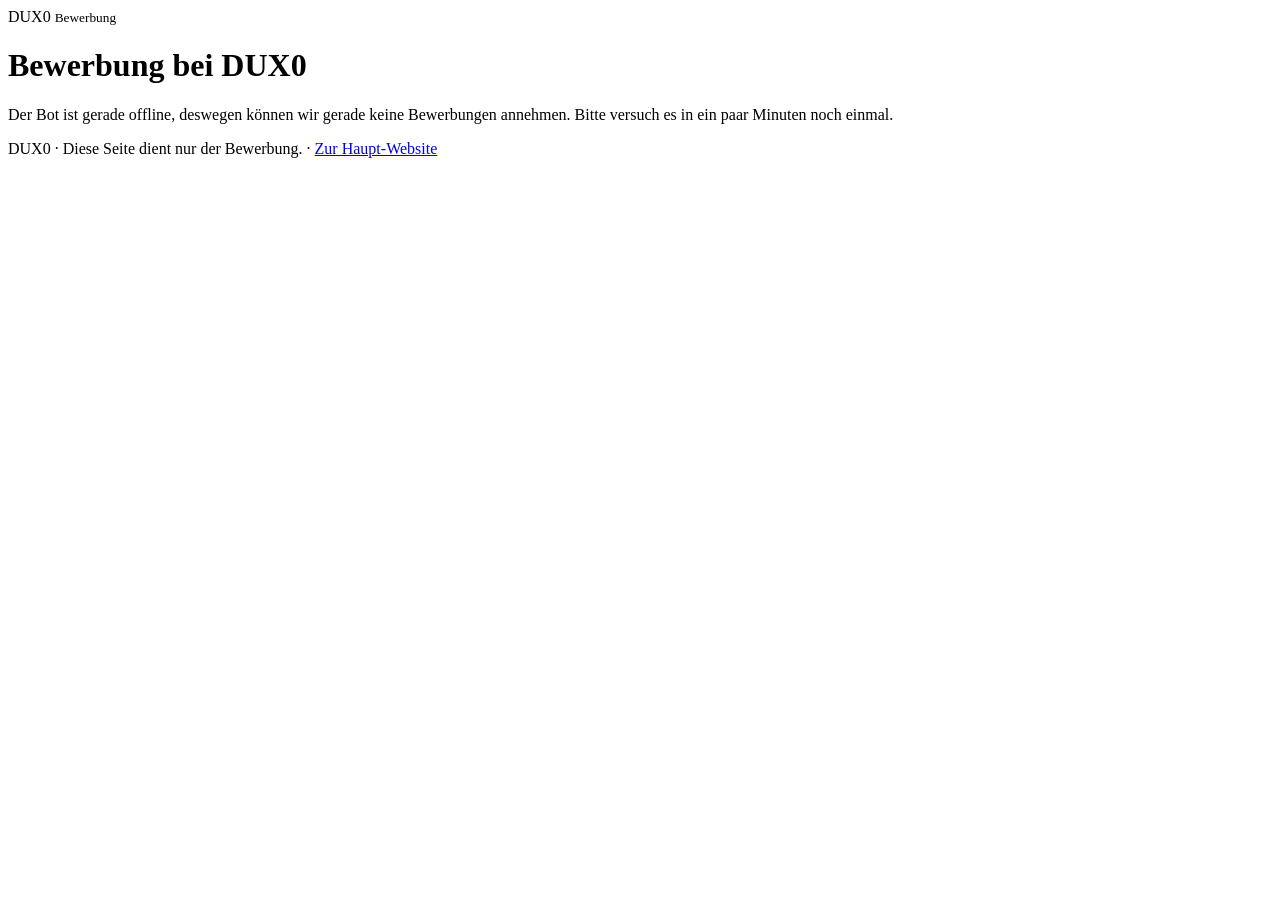
==== apply2/index.html @ a0e45e5b "apply2: Veroeffentliche index.html" ====
<!doctype html>
<html lang="de">
<head>
  <meta charset="utf-8">
  <meta name="viewport" content="width=device-width, initial-scale=1">
  <title>Bewerbung – DUX0</title>
  <meta name="description" content="Bewirb dich bei DUX0 (Pet Simulator 99 Clan) – komplett über diese Seite, Entscheidung läuft über unseren Discord.">
  <meta name="theme-color" content="#06030d">
  <link rel="icon" href="assets/favicon.png">
  <link rel="preconnect" href="https://fonts.googleapis.com">
  <link rel="preconnect" href="https://fonts.gstatic.com" crossorigin>
  <link href="https://fonts.googleapis.com/css2?family=Figtree:wght@400;500;600;700&family=Teko:wght@400;500;600;700&display=swap" rel="stylesheet">
  <link rel="stylesheet" href="style.css">
</head>
<body>
  <header class="top">
    <img src="assets/logo.png" alt="" onerror="this.remove()">
    <div>
      <span>DUX0</span>
      <small>Bewerbung</small>
    </div>
  </header>
  <main id="app"></main>
  <footer>
    DUX0 · Diese Seite dient nur der Bewerbung. ·
    <a href="https://9nexus7.github.io/Dux0Apply/">Zur Haupt-Website</a>
  </footer>
  <div id="toast" class="toast" role="status" aria-live="polite"></div>
  <script src="app.js"></script>
</body>
</html>
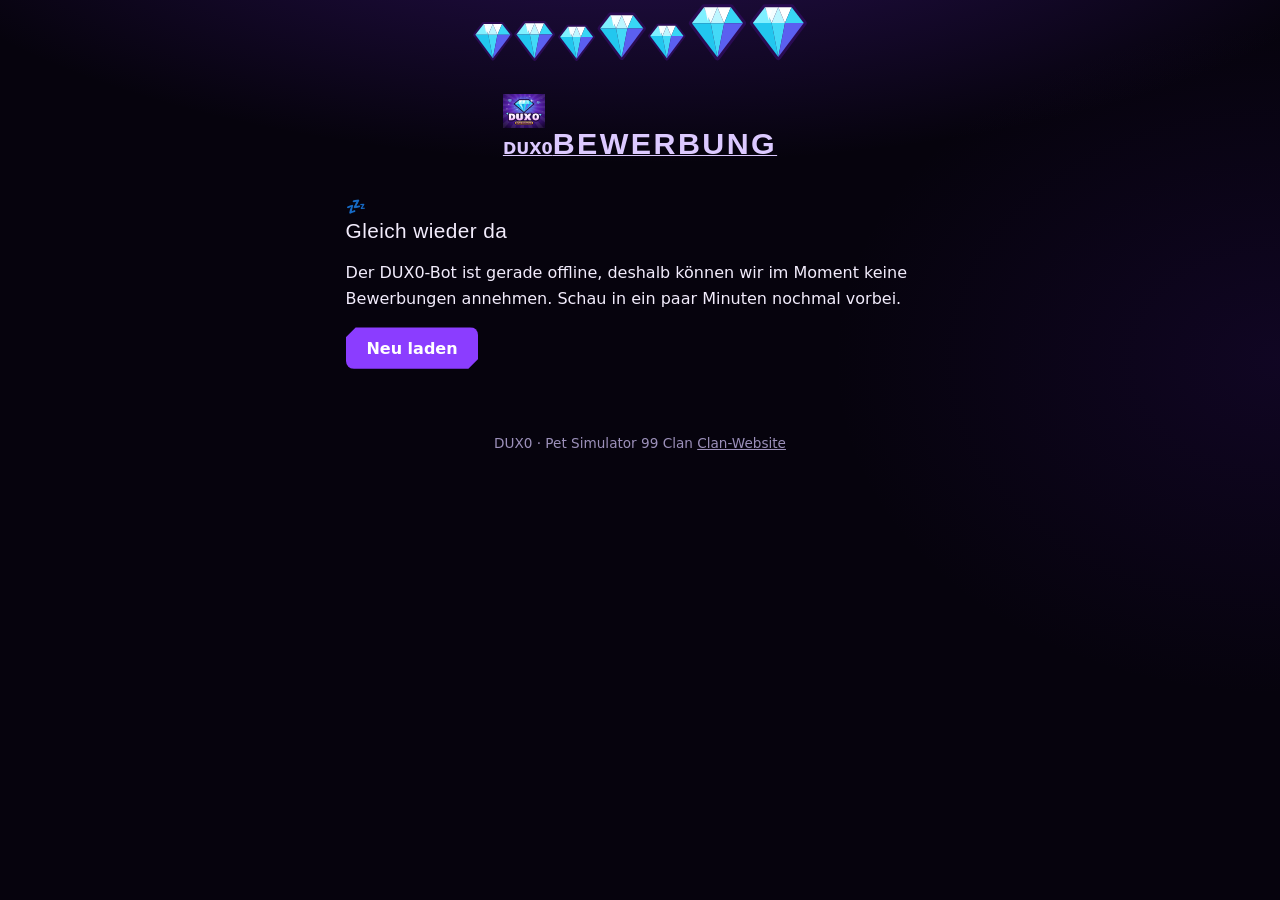
==== commit 1aea35f6: "apply2: Veroeffentliche apply2/index.html" ====
--- a/apply2/index.html
+++ b/apply2/index.html
@@ -2,30 +2,27 @@
 <html lang="de">
 <head>
   <meta charset="utf-8">
-  <meta name="viewport" content="width=device-width, initial-scale=1">
+  <meta name="viewport" content="width=device-width, initial-scale=1, viewport-fit=cover">
   <title>Bewerbung – DUX0</title>
-  <meta name="description" content="Bewirb dich bei DUX0 (Pet Simulator 99 Clan) – komplett über diese Seite, Entscheidung läuft über unseren Discord.">
-  <meta name="theme-color" content="#06030d">
+  <meta name="description" content="Bewirb dich beim Pet Simulator 99 Clan DUX0 – in wenigen Minuten, ohne Bio-Code.">
+  <meta name="theme-color" content="#2b0a6b">
+  <meta property="og:title" content="DUX0 – Jetzt bewerben">
+  <meta property="og:description" content="Bewirb dich beim Pet Simulator 99 Clan DUX0.">
+  <meta property="og:image" content="assets/banner.webp">
   <link rel="icon" href="assets/favicon.png">
-  <link rel="preconnect" href="https://fonts.googleapis.com">
-  <link rel="preconnect" href="https://fonts.gstatic.com" crossorigin>
-  <link href="https://fonts.googleapis.com/css2?family=Figtree:wght@400;500;600;700&family=Teko:wght@400;500;600;700&display=swap" rel="stylesheet">
+  <link rel="preload" href="assets/lilita.woff2" as="font" type="font/woff2" crossorigin>
+  <link rel="preload" href="assets/fredoka-500.woff2" as="font" type="font/woff2" crossorigin>
   <link rel="stylesheet" href="style.css">
 </head>
 <body>
-  <header class="top">
-    <img src="assets/logo.png" alt="" onerror="this.remove()">
-    <div>
-      <span>DUX0</span>
-      <small>Bewerbung</small>
-    </div>
-  </header>
-  <main id="app"></main>
-  <footer>
-    DUX0 · Diese Seite dient nur der Bewerbung. ·
-    <a href="https://9nexus7.github.io/Dux0Apply/">Zur Haupt-Website</a>
+  <div class="bg" aria-hidden="true"><div class="rays"></div><div class="glow"></div><div id="sparkles"></div></div>
+  <header class="top" id="top"></header>
+  <main id="app" class="wrap"><div class="boot"><div class="boot-mascot"></div><p>Lädt…</p></div></main>
+  <footer class="foot wrap">
+    <span>DUX0 · Pet Simulator 99 Clan</span>
+    <a href="../" target="_blank" rel="noopener">Clan-Website</a>
   </footer>
-  <div id="toast" class="toast" role="status" aria-live="polite"></div>
+  <div id="toast" role="status" aria-live="polite"></div>
   <script src="app.js"></script>
 </body>
 </html>
--- a/apply2/style.css
+++ b/apply2/style.css
@@ -0,0 +1,104 @@
+/* DUX0 Bewerbung – eigenständige Mini-Seite, gleiche "Shard"-Optik wie die Hauptseite */
+:root {
+  --void: #06030d;
+  --panel: #120b22;
+  --panel-hi: #1a1032;
+  --edge: #31205a;
+  --edge-hi: #5a34a8;
+  --violet: #8b3dff;
+  --violet-hi: #b47bff;
+  --lilac: #dcc9ff;
+  --ink: #f2ecfc;
+  --mute: #9c90ba;
+  --ok: #4ade80;
+  --bad: #ff7a8a;
+  --warn: #f2c14e;
+  --cut: 14px;
+  --display: "Teko", "Arial Narrow", Impact, sans-serif;
+  --body: "Figtree", system-ui, -apple-system, "Segoe UI", sans-serif;
+}
+* { box-sizing: border-box; }
+html { scroll-behavior: smooth; }
+body {
+  margin: 0; min-height: 100vh; display: flex; flex-direction: column; align-items: center;
+  background: var(--void); color: var(--ink); font: 400 1rem/1.6 var(--body);
+  background-image:
+    radial-gradient(70rem 26rem at 50% -8rem, rgba(93, 36, 190, .42), transparent 70%),
+    radial-gradient(40rem 30rem at 100% 40%, rgba(70, 20, 150, .16), transparent 70%);
+  background-repeat: no-repeat; background-attachment: fixed;
+  padding: 0 1rem 3rem;
+}
+img { max-width: 100%; display: block; }
+a { color: var(--lilac); }
+[hidden] { display: none !important; }
+:focus-visible { outline: 2px solid var(--violet-hi); outline-offset: 3px; }
+
+.shard { clip-path: polygon(var(--cut) 0, 100% 0, 100% calc(100% - var(--cut)), calc(100% - var(--cut)) 100%, 0 100%, 0 var(--cut)); }
+.panel { position: relative; background: linear-gradient(180deg, var(--panel-hi), var(--panel) 60%); box-shadow: inset 0 0 0 1px var(--edge); }
+.panel::before { content: ""; position: absolute; left: var(--cut); right: 0; top: 0; height: 2px; background: linear-gradient(90deg, var(--violet), transparent 70%); }
+
+header.top { display: flex; align-items: center; gap: .7rem; padding: 1.6rem 0 .6rem; }
+header.top img { width: 42px; height: 34px; }
+header.top span { font: 600 1.9rem/1 var(--display); letter-spacing: .08em; }
+header.top small { color: var(--mute); display: block; margin-top: -.2rem; }
+
+main { width: 100%; max-width: 40rem; }
+
+h1 { font: 500 2.1rem/1.1 var(--display); letter-spacing: .03em; margin: .4rem 0 .3rem; }
+h2 { font: 500 1.3rem/1.2 var(--display); letter-spacing: .02em; margin: 0 0 .6rem; }
+.sub { color: var(--mute); margin: 0 0 1.4rem; }
+
+.card { padding: 1.4rem 1.6rem; margin-bottom: 1.2rem; }
+
+.steps { display: flex; gap: .4rem; margin-bottom: 1.2rem; }
+.steps span { flex: 1; height: 4px; background: var(--edge); border-radius: 2px; }
+.steps span.on { background: var(--violet); box-shadow: 0 0 8px var(--violet); }
+
+.field { margin-bottom: 1rem; }
+.field label { display: block; font-weight: 600; margin-bottom: .35rem; color: var(--lilac); }
+.field .hint { color: var(--mute); font-size: .85rem; margin-top: .3rem; }
+input[type=text], input[type=file], textarea, select {
+  width: 100%; background: var(--void); border: 1px solid var(--edge); color: var(--ink);
+  padding: .6rem .7rem; border-radius: 6px; font: inherit;
+}
+textarea { min-height: 5.5rem; resize: vertical; }
+input:focus, textarea:focus, select:focus { border-color: var(--violet-hi); }
+.radio-row { display: flex; gap: 1.2rem; align-items: center; }
+.radio-row label { font-weight: 500; color: var(--ink); display: flex; align-items: center; gap: .4rem; }
+
+.btn {
+  display: inline-flex; align-items: center; justify-content: center; gap: .5rem;
+  background: var(--violet); color: #fff; border: none; padding: .7rem 1.3rem;
+  font: 600 1rem var(--body); border-radius: 8px; cursor: pointer; text-decoration: none;
+  clip-path: polygon(10px 0, 100% 0, 100% calc(100% - 10px), calc(100% - 10px) 100%, 0 100%, 0 10px);
+}
+.btn:hover { background: var(--violet-hi); }
+.btn:disabled { opacity: .5; cursor: not-allowed; }
+.btn.ghost { background: transparent; border: 1px solid var(--edge-hi); color: var(--lilac); }
+.btn.ghost:hover { background: var(--panel-hi); }
+.btn.wide { width: 100%; }
+
+.who { display: flex; align-items: center; gap: .6rem; margin-bottom: 1rem; color: var(--mute); }
+.who img { width: 32px; height: 32px; border-radius: 50%; }
+.who b { color: var(--ink); }
+
+.status-card { text-align: center; }
+.status-card .icon { width: 3rem; height: 3rem; border-radius: 50%; display: grid; place-items: center; margin: 0 auto .8rem; font-size: 1.4rem; font-weight: 700; }
+.status-card.ok .icon { background: rgba(74, 222, 128, .15); color: var(--ok); }
+.status-card.wait .icon { background: rgba(242, 193, 78, .15); color: var(--warn); }
+.status-card.bad .icon { background: rgba(255, 122, 138, .15); color: var(--bad); }
+.status-card p { color: var(--mute); margin: .3rem 0; }
+
+.err { color: var(--bad); margin: .5rem 0 0; font-size: .9rem; }
+.toast {
+  position: fixed; left: 50%; bottom: 1.2rem; transform: translateX(-50%) translateY(10px);
+  background: var(--panel-hi); border: 1px solid var(--edge-hi); padding: .7rem 1.1rem; border-radius: 8px;
+  opacity: 0; pointer-events: none; transition: opacity .25s, transform .25s; z-index: 50; max-width: 90vw;
+}
+.toast.show { opacity: 1; transform: translateX(-50%) translateY(0); }
+
+.spin { width: 30px; height: 30px; margin: 0 auto .8rem; border: 3px solid var(--edge); border-top-color: var(--violet); border-radius: 50%; animation: s 1s linear infinite; }
+@keyframes s { to { transform: rotate(360deg); } }
+
+footer { color: var(--mute); font-size: .85rem; margin-top: 1.4rem; text-align: center; }
+footer a { color: var(--mute); }
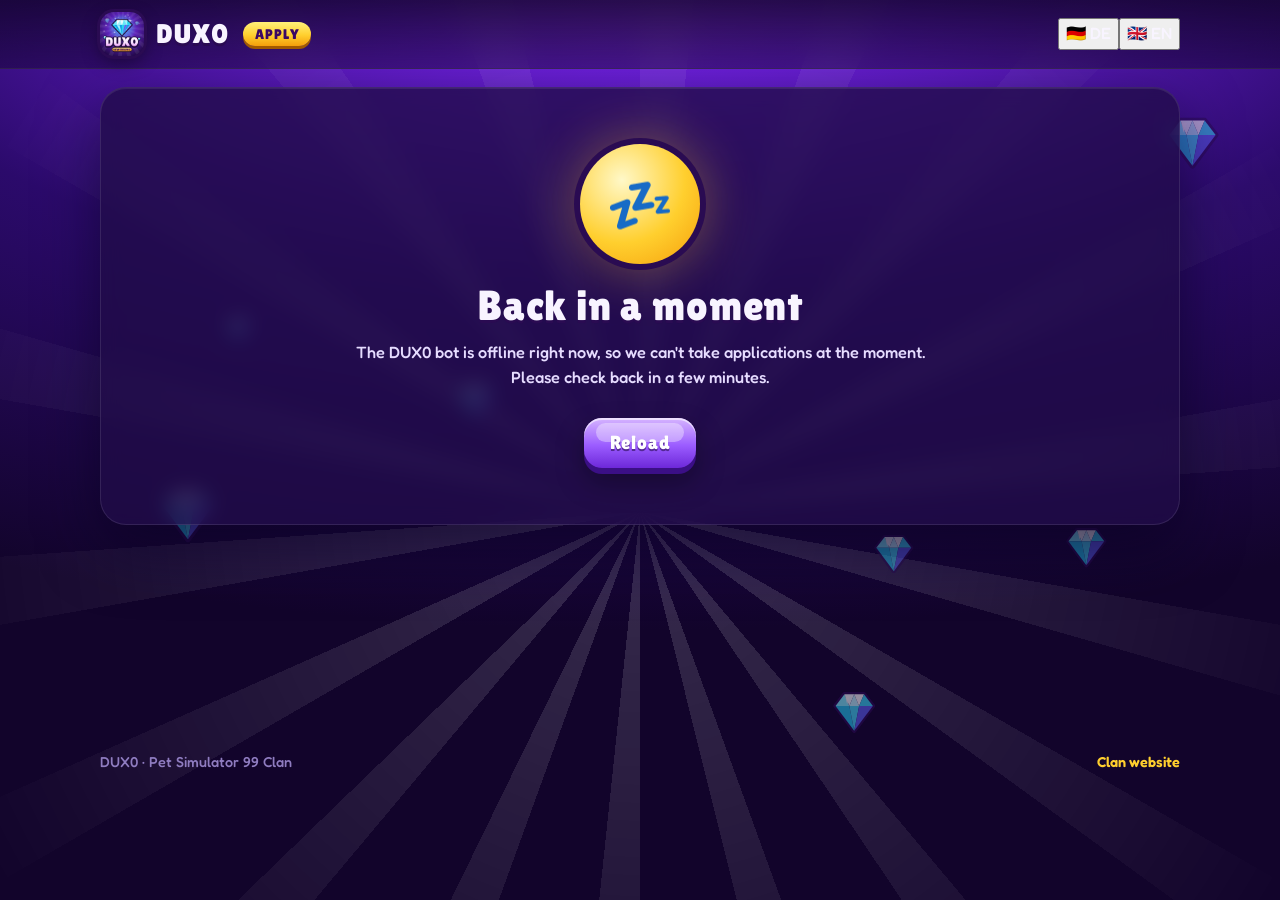
==== commit 1fc4b85e: "apply2: Veroeffentliche apply2/index.html" ====
--- a/apply2/index.html
+++ b/apply2/index.html
@@ -3,7 +3,7 @@
 <head>
   <meta charset="utf-8">
   <meta name="viewport" content="width=device-width, initial-scale=1, viewport-fit=cover">
-  <title>Bewerbung – DUX0</title>
+  <title>Bewerbung / Apply – DUX0</title>
   <meta name="description" content="Bewirb dich beim Pet Simulator 99 Clan DUX0 – in wenigen Minuten, ohne Bio-Code.">
   <meta name="theme-color" content="#2b0a6b">
   <meta property="og:title" content="DUX0 – Jetzt bewerben">
@@ -17,12 +17,13 @@
 <body>
   <div class="bg" aria-hidden="true"><div class="rays"></div><div class="glow"></div><div id="sparkles"></div></div>
   <header class="top" id="top"></header>
-  <main id="app" class="wrap"><div class="boot"><div class="boot-mascot"></div><p>Lädt…</p></div></main>
+  <main id="app" class="wrap"><div class="boot"><div class="boot-mascot"></div><p data-de="Lädt…" data-en="Loading…">Lädt…</p></div></main>
   <footer class="foot wrap">
     <span>DUX0 · Pet Simulator 99 Clan</span>
-    <a href="../" target="_blank" rel="noopener">Clan-Website</a>
+    <a href="../" target="_blank" rel="noopener" data-de="Clan-Website" data-en="Clan website">Clan-Website</a>
   </footer>
   <div id="toast" role="status" aria-live="polite"></div>
+  <script src="i18n.js"></script>
   <script src="app.js"></script>
 </body>
 </html>
--- a/apply2/style.css
+++ b/apply2/style.css
@@ -1,104 +1,287 @@
-/* DUX0 Bewerbung – eigenständige Mini-Seite, gleiche "Shard"-Optik wie die Hauptseite */
+/* DUX0 Bewerbung – Spiel-Look (Pet Simulator 99 Vibe): dicke Schrift, glaenzende Buttons, Diamanten */
+@font-face { font-family: "Lilita"; src: url("assets/lilita.woff2") format("woff2"); font-display: swap; }
+@font-face { font-family: "Fredoka"; font-weight: 400; src: url("assets/fredoka-400.woff2") format("woff2"); font-display: swap; }
+@font-face { font-family: "Fredoka"; font-weight: 500; src: url("assets/fredoka-500.woff2") format("woff2"); font-display: swap; }
+@font-face { font-family: "Fredoka"; font-weight: 600; src: url("assets/fredoka-600.woff2") format("woff2"); font-display: swap; }
+@font-face { font-family: "Fredoka"; font-weight: 700; src: url("assets/fredoka-700.woff2") format("woff2"); font-display: swap; }
+
 :root {
-  --void: #06030d;
-  --panel: #120b22;
-  --panel-hi: #1a1032;
-  --edge: #31205a;
-  --edge-hi: #5a34a8;
-  --violet: #8b3dff;
-  --violet-hi: #b47bff;
-  --lilac: #dcc9ff;
-  --ink: #f2ecfc;
-  --mute: #9c90ba;
-  --ok: #4ade80;
-  --bad: #ff7a8a;
-  --warn: #f2c14e;
-  --cut: 14px;
-  --display: "Teko", "Arial Narrow", Impact, sans-serif;
-  --body: "Figtree", system-ui, -apple-system, "Segoe UI", sans-serif;
+  --bg0: #12042b; --bg1: #2b0a6b; --bg2: #6a1fd6;
+  --panel: rgba(32, 12, 72, .78); --panel-2: rgba(48, 18, 104, .7); --panel-hi: rgba(255, 255, 255, .06);
+  --line: rgba(255, 255, 255, .10); --line-hi: rgba(255, 255, 255, .22);
+  --ink: #f8f4ff; --muted: #bfaee6; --faint: #8f7cc0;
+  --violet: #8b3dff; --violet-hi: #b47bff; --pink: #ff7ae6; --cyan: #4fe6ff; --outline: #2a0b52;
+  --gold-1: #fff07a; --gold-2: #ffcf2e; --gold-3: #f59e0b; --gold-sh: #a35a00;
+  --ok: #3ddc84; --ok-sh: #12804a; --bad: #ff5c7a; --warn: #ffb547;
+  --r: 26px; --r-s: 16px;
+  --shadow: 0 24px 60px rgba(8, 0, 30, .55);
 }
 * { box-sizing: border-box; }
-html { scroll-behavior: smooth; }
+html { -webkit-text-size-adjust: 100%; }
 body {
-  margin: 0; min-height: 100vh; display: flex; flex-direction: column; align-items: center;
-  background: var(--void); color: var(--ink); font: 400 1rem/1.6 var(--body);
-  background-image:
-    radial-gradient(70rem 26rem at 50% -8rem, rgba(93, 36, 190, .42), transparent 70%),
-    radial-gradient(40rem 30rem at 100% 40%, rgba(70, 20, 150, .16), transparent 70%);
-  background-repeat: no-repeat; background-attachment: fixed;
-  padding: 0 1rem 3rem;
+  margin: 0; min-height: 100vh; color: var(--ink); background: var(--bg0);
+  font: 500 1.02rem/1.55 "Fredoka", system-ui, -apple-system, "Segoe UI", sans-serif;
+  overflow-x: hidden;
 }
 img { max-width: 100%; display: block; }
-a { color: var(--lilac); }
-[hidden] { display: none !important; }
-:focus-visible { outline: 2px solid var(--violet-hi); outline-offset: 3px; }
-
-.shard { clip-path: polygon(var(--cut) 0, 100% 0, 100% calc(100% - var(--cut)), calc(100% - var(--cut)) 100%, 0 100%, 0 var(--cut)); }
-.panel { position: relative; background: linear-gradient(180deg, var(--panel-hi), var(--panel) 60%); box-shadow: inset 0 0 0 1px var(--edge); }
-.panel::before { content: ""; position: absolute; left: var(--cut); right: 0; top: 0; height: 2px; background: linear-gradient(90deg, var(--violet), transparent 70%); }
-
-header.top { display: flex; align-items: center; gap: .7rem; padding: 1.6rem 0 .6rem; }
-header.top img { width: 42px; height: 34px; }
-header.top span { font: 600 1.9rem/1 var(--display); letter-spacing: .08em; }
-header.top small { color: var(--mute); display: block; margin-top: -.2rem; }
-
-main { width: 100%; max-width: 40rem; }
-
-h1 { font: 500 2.1rem/1.1 var(--display); letter-spacing: .03em; margin: .4rem 0 .3rem; }
-h2 { font: 500 1.3rem/1.2 var(--display); letter-spacing: .02em; margin: 0 0 .6rem; }
-.sub { color: var(--mute); margin: 0 0 1.4rem; }
-
-.card { padding: 1.4rem 1.6rem; margin-bottom: 1.2rem; }
-
-.steps { display: flex; gap: .4rem; margin-bottom: 1.2rem; }
-.steps span { flex: 1; height: 4px; background: var(--edge); border-radius: 2px; }
-.steps span.on { background: var(--violet); box-shadow: 0 0 8px var(--violet); }
-
-.field { margin-bottom: 1rem; }
-.field label { display: block; font-weight: 600; margin-bottom: .35rem; color: var(--lilac); }
-.field .hint { color: var(--mute); font-size: .85rem; margin-top: .3rem; }
-input[type=text], input[type=file], textarea, select {
-  width: 100%; background: var(--void); border: 1px solid var(--edge); color: var(--ink);
-  padding: .6rem .7rem; border-radius: 6px; font: inherit;
-}
-textarea { min-height: 5.5rem; resize: vertical; }
-input:focus, textarea:focus, select:focus { border-color: var(--violet-hi); }
-.radio-row { display: flex; gap: 1.2rem; align-items: center; }
-.radio-row label { font-weight: 500; color: var(--ink); display: flex; align-items: center; gap: .4rem; }
-
-.btn {
-  display: inline-flex; align-items: center; justify-content: center; gap: .5rem;
-  background: var(--violet); color: #fff; border: none; padding: .7rem 1.3rem;
-  font: 600 1rem var(--body); border-radius: 8px; cursor: pointer; text-decoration: none;
-  clip-path: polygon(10px 0, 100% 0, 100% calc(100% - 10px), calc(100% - 10px) 100%, 0 100%, 0 10px);
-}
-.btn:hover { background: var(--violet-hi); }
-.btn:disabled { opacity: .5; cursor: not-allowed; }
-.btn.ghost { background: transparent; border: 1px solid var(--edge-hi); color: var(--lilac); }
-.btn.ghost:hover { background: var(--panel-hi); }
+a { color: var(--gold-2); text-decoration: none; font-weight: 600; }
+a:hover { text-decoration: underline; }
+button, input, select, textarea { font: inherit; color: inherit; }
+.wrap { width: min(1080px, 100% - 32px); margin-inline: auto; }
+
+/* ---------- Hintergrund ---------- */
+.bg { position: fixed; inset: 0; z-index: -1; overflow: hidden;
+  background: radial-gradient(120% 80% at 50% -10%, #b44dff 0%, var(--bg2) 22%, var(--bg1) 55%, var(--bg0) 100%); }
+.bg .rays { position: absolute; left: 50%; top: -40vmax; width: 160vmax; height: 160vmax; margin-left: -80vmax; opacity: .16;
+  background: repeating-conic-gradient(from 0deg, #fff 0deg 6deg, transparent 6deg 20deg);
+  -webkit-mask: radial-gradient(closest-side, #000 0%, transparent 75%); mask: radial-gradient(closest-side, #000 0%, transparent 75%);
+  animation: spin 120s linear infinite; }
+.bg .glow { position: absolute; inset: auto -20% -40% -20%; height: 70vh;
+  background: radial-gradient(50% 60% at 50% 100%, rgba(79, 230, 255, .18), transparent 70%); }
+#sparkles span { position: absolute; width: var(--s); height: var(--s); opacity: 0; animation: twinkle var(--d) ease-in-out infinite; animation-delay: var(--delay);
+  background: radial-gradient(circle, #fff 0 18%, transparent 20%), conic-gradient(from 45deg, transparent 0 20%, #fff 22% 28%, transparent 30% 45%, #fff 47% 53%, transparent 55% 70%, #fff 72% 78%, transparent 80%);
+  -webkit-mask: radial-gradient(circle, #000 0 40%, transparent 70%); mask: radial-gradient(circle, #000 0 40%, transparent 70%); filter: drop-shadow(0 0 6px #fff); }
+#sparkles i { position: absolute; width: var(--s); opacity: .55; animation: float var(--d) ease-in-out infinite alternate; animation-delay: var(--delay); filter: blur(var(--b)) drop-shadow(0 6px 18px rgba(79,230,255,.35)); }
+@keyframes spin { to { transform: rotate(360deg); } }
+@keyframes twinkle { 0%, 100% { opacity: 0; transform: scale(.4) rotate(0); } 50% { opacity: .95; transform: scale(1) rotate(45deg); } }
+@keyframes float { from { transform: translateY(0) rotate(-8deg); } to { transform: translateY(-26px) rotate(8deg); } }
+@media (prefers-reduced-motion: reduce) { *, *::before, *::after { animation: none !important; transition: none !important; } }
+
+/* ---------- Kopfzeile ---------- */
+.top { position: sticky; top: 0; z-index: 20; backdrop-filter: blur(14px); -webkit-backdrop-filter: blur(14px);
+  background: linear-gradient(to bottom, rgba(18, 4, 43, .82), rgba(18, 4, 43, .45)); border-bottom: 1px solid var(--line); }
+.top-in { display: flex; align-items: center; gap: 14px; min-height: 68px; }
+.brand { display: flex; align-items: center; gap: 12px; color: var(--ink); text-decoration: none !important; }
+.brand img { width: 44px; height: 44px; border-radius: 14px; box-shadow: 0 0 0 3px var(--outline), 0 6px 18px rgba(0,0,0,.4); }
+.brand b { font: 400 1.7rem/1 "Lilita", sans-serif; letter-spacing: .04em; text-shadow: 0 3px 0 var(--outline); }
+.brand .pill { margin-left: 2px; }
+.pill { display: inline-flex; align-items: center; gap: 6px; padding: 4px 12px; border-radius: 999px; font: 400 .85rem/1.2 "Lilita", sans-serif; letter-spacing: .06em;
+  color: #3b0764; background: linear-gradient(var(--gold-1), var(--gold-2) 55%, var(--gold-3)); box-shadow: 0 3px 0 var(--gold-sh); }
+.top .spacer { flex: 1; }
+.chip { display: inline-flex; align-items: center; gap: 10px; padding: 5px 6px 5px 5px; border-radius: 999px; background: var(--panel-hi); border: 1px solid var(--line); font-weight: 600; }
+.chip img { width: 32px; height: 32px; border-radius: 50%; }
+.chip span { max-width: 140px; overflow: hidden; text-overflow: ellipsis; white-space: nowrap; }
+.icon-btn { display: inline-grid; place-items: center; width: 38px; height: 38px; border-radius: 12px; border: 1px solid var(--line); background: var(--panel-hi); cursor: pointer; font-size: 1.05rem; }
+.icon-btn:hover { background: rgba(255,255,255,.12); }
+.icon-btn.on { background: linear-gradient(var(--violet-hi), var(--violet)); border-color: transparent; }
+
+/* ---------- Knoepfe (Spiel-Look) ---------- */
+.btn { --c1: var(--gold-1); --c2: var(--gold-2); --c3: var(--gold-3); --sh: var(--gold-sh); --tx: #3b0764;
+  position: relative; isolation: isolate; display: inline-flex; align-items: center; justify-content: center; gap: 10px; padding: 14px 26px; border: 0; border-radius: 18px; cursor: pointer;
+  font: 400 1.2rem/1.1 "Lilita", sans-serif; letter-spacing: .04em; color: var(--tx); text-decoration: none !important;
+  background: linear-gradient(var(--c1), var(--c2) 55%, var(--c3)); box-shadow: 0 6px 0 var(--sh), 0 14px 28px rgba(0, 0, 0, .35), inset 0 2px 0 rgba(255,255,255,.6);
+  transition: transform .08s ease, box-shadow .08s ease, filter .15s; }
+.btn::after { content: ""; position: absolute; z-index: -1; left: 12px; right: 12px; top: 5px; height: 38%; border-radius: 12px; background: rgba(255,255,255,.35); pointer-events: none; }
+.btn:hover { filter: brightness(1.06); }
+.btn:active { transform: translateY(4px); box-shadow: 0 2px 0 var(--sh), 0 8px 18px rgba(0,0,0,.3), inset 0 2px 0 rgba(255,255,255,.6); }
+.btn:disabled { filter: grayscale(.6) brightness(.8); cursor: not-allowed; transform: none; }
+.btn.big { padding: 18px 34px; font-size: 1.45rem; border-radius: 22px; }
 .btn.wide { width: 100%; }
-
-.who { display: flex; align-items: center; gap: .6rem; margin-bottom: 1rem; color: var(--mute); }
-.who img { width: 32px; height: 32px; border-radius: 50%; }
-.who b { color: var(--ink); }
-
-.status-card { text-align: center; }
-.status-card .icon { width: 3rem; height: 3rem; border-radius: 50%; display: grid; place-items: center; margin: 0 auto .8rem; font-size: 1.4rem; font-weight: 700; }
-.status-card.ok .icon { background: rgba(74, 222, 128, .15); color: var(--ok); }
-.status-card.wait .icon { background: rgba(242, 193, 78, .15); color: var(--warn); }
-.status-card.bad .icon { background: rgba(255, 122, 138, .15); color: var(--bad); }
-.status-card p { color: var(--mute); margin: .3rem 0; }
-
-.err { color: var(--bad); margin: .5rem 0 0; font-size: .9rem; }
-.toast {
-  position: fixed; left: 50%; bottom: 1.2rem; transform: translateX(-50%) translateY(10px);
-  background: var(--panel-hi); border: 1px solid var(--edge-hi); padding: .7rem 1.1rem; border-radius: 8px;
-  opacity: 0; pointer-events: none; transition: opacity .25s, transform .25s; z-index: 50; max-width: 90vw;
-}
-.toast.show { opacity: 1; transform: translateX(-50%) translateY(0); }
-
-.spin { width: 30px; height: 30px; margin: 0 auto .8rem; border: 3px solid var(--edge); border-top-color: var(--violet); border-radius: 50%; animation: s 1s linear infinite; }
-@keyframes s { to { transform: rotate(360deg); } }
-
-footer { color: var(--mute); font-size: .85rem; margin-top: 1.4rem; text-align: center; }
-footer a { color: var(--mute); }
+.btn.violet { --c1: #d6b5ff; --c2: #9b5cff; --c3: #6d28d9; --sh: #3b0f86; --tx: #fff; text-shadow: 0 2px 0 rgba(42, 11, 82, .6); }
+.btn.cyan { --c1: #c4fbff; --c2: #4fe6ff; --c3: #0ea5e9; --sh: #075985; --tx: #082f49; }
+.btn.green { --c1: #b9ffd6; --c2: #3ddc84; --c3: #16a35a; --sh: #0b5e33; --tx: #053320; }
+.btn.discord { --c1: #a9b3ff; --c2: #6b78ff; --c3: #4752e0; --sh: #2b329a; --tx: #fff; text-shadow: 0 2px 0 rgba(20, 24, 90, .5); }
+.btn.small { padding: 9px 16px; font-size: 1rem; border-radius: 14px; box-shadow: 0 4px 0 var(--sh), 0 8px 16px rgba(0,0,0,.3), inset 0 2px 0 rgba(255,255,255,.6); }
+.btn.small::after { top: 3px; border-radius: 10px; }
+.ghost { display: inline-flex; align-items: center; gap: 8px; padding: 10px 16px; border-radius: 14px; border: 1.5px solid var(--line-hi); background: transparent; color: var(--ink); cursor: pointer; font-weight: 600; }
+.ghost:hover { background: rgba(255,255,255,.07); }
+.link { background: none; border: 0; padding: 0; color: var(--muted); cursor: pointer; text-decoration: underline; font-weight: 500; }
+
+/* ---------- Karten ---------- */
+.card { position: relative; background: var(--panel); border: 1.5px solid var(--line); border-radius: var(--r); padding: clamp(20px, 3.5vw, 34px);
+  box-shadow: var(--shadow), inset 0 1px 0 rgba(255,255,255,.08); backdrop-filter: blur(10px); -webkit-backdrop-filter: blur(10px); }
+.card + .card { margin-top: 20px; }
+.card h2 { margin: 0 0 6px; font: 400 clamp(1.45rem, 3.2vw, 1.9rem)/1.15 "Lilita", sans-serif; letter-spacing: .02em; text-shadow: 0 3px 0 var(--outline); }
+.card h3 { margin: 0 0 8px; font: 400 1.25rem/1.2 "Lilita", sans-serif; letter-spacing: .02em; }
+.card .lead { margin: 0 0 18px; color: var(--muted); }
+.section-head { display: flex; align-items: center; justify-content: space-between; gap: 12px; flex-wrap: wrap; margin-bottom: 14px; }
+.section-head h3 { margin: 0; }
+.hint { color: var(--muted); font-size: .92rem; }
+.err { color: var(--bad); font-weight: 600; min-height: 1em; }
+.row { display: flex; gap: 12px; flex-wrap: wrap; align-items: center; }
+.row.end { justify-content: flex-end; }
+.row.between { justify-content: space-between; }
+.grid2 { display: grid; grid-template-columns: 1fr 1fr; gap: 20px; }
+@media (max-width: 820px) { .grid2 { grid-template-columns: 1fr; } }
+
+/* ---------- Startseite ---------- */
+.hero { display: grid; grid-template-columns: 1.15fr .85fr; align-items: center; gap: 30px; padding: clamp(28px, 6vw, 70px) 0 30px; }
+.hero h1 { margin: 0 0 14px; font: 400 clamp(2.6rem, 7vw, 4.6rem)/.98 "Lilita", sans-serif; letter-spacing: .01em;
+  background: linear-gradient(#fff 30%, #f5d0fe 70%, #e879f9); -webkit-background-clip: text; background-clip: text; color: transparent;
+  filter: drop-shadow(0 4px 0 var(--outline)) drop-shadow(0 12px 24px rgba(0,0,0,.35)); }
+.hero h1 em { font-style: normal; background: linear-gradient(var(--gold-1), var(--gold-2) 60%, var(--gold-3)); -webkit-background-clip: text; background-clip: text; }
+.hero p.sub { margin: 0 0 26px; font-size: 1.15rem; color: #e6dcff; max-width: 34rem; }
+.hero .mascot { position: relative; justify-self: center; width: min(380px, 80%); aspect-ratio: 1; }
+.hero .mascot img { width: 100%; border-radius: 50%; box-shadow: 0 0 0 8px rgba(255,255,255,.08), 0 0 0 16px rgba(180,123,255,.12), 0 30px 80px rgba(180,123,255,.45); animation: bob 3.2s ease-in-out infinite alternate; }
+.hero .mascot .bubble { position: absolute; top: 6%; right: -6%; padding: 10px 16px; border-radius: 18px 18px 18px 4px; background: #fff; color: #3b0764; font: 400 1.05rem/1.2 "Lilita", sans-serif; box-shadow: 0 6px 0 #c9b6f5, 0 14px 30px rgba(0,0,0,.3); animation: bob 3.2s ease-in-out infinite alternate-reverse; }
+@keyframes bob { from { transform: translateY(0); } to { transform: translateY(-14px); } }
+.features { display: grid; grid-template-columns: repeat(4, 1fr); gap: 14px; margin: 10px 0 30px; }
+.feature { padding: 18px; border-radius: 20px; background: var(--panel-2); border: 1.5px solid var(--line); }
+.feature .ico { font-size: 1.7rem; line-height: 1; }
+.feature b { display: block; margin: 8px 0 2px; font: 400 1.1rem/1.2 "Lilita", sans-serif; letter-spacing: .02em; }
+.feature span { color: var(--muted); font-size: .92rem; }
+@media (max-width: 900px) { .hero { grid-template-columns: 1fr; text-align: center; } .hero p.sub { margin-inline: auto; } .hero .mascot { order: -1; width: min(260px, 70%); } .features { grid-template-columns: 1fr 1fr; } }
+@media (max-width: 480px) { .features { grid-template-columns: 1fr; } }
+
+/* ---------- Schritte ---------- */
+.stepper { display: flex; gap: 8px; margin: 26px 0 22px; padding: 8px; border-radius: 22px; background: rgba(18, 4, 43, .55); border: 1.5px solid var(--line); overflow-x: auto; scrollbar-width: none; }
+.stepper::-webkit-scrollbar { display: none; }
+.step { flex: 1 0 auto; display: flex; align-items: center; gap: 10px; padding: 8px 14px 8px 8px; border-radius: 16px; color: var(--faint); font-weight: 600; white-space: nowrap; border: 0; background: none; }
+.step .n { display: grid; place-items: center; width: 34px; height: 34px; border-radius: 12px; font: 400 1.05rem/1 "Lilita", sans-serif; background: rgba(255,255,255,.06); border: 1.5px solid var(--line); }
+.step.done { color: var(--ink); cursor: pointer; }
+.step.done .n { background: linear-gradient(#b9ffd6, var(--ok) 60%, #16a35a); color: #053320; border-color: transparent; box-shadow: 0 3px 0 var(--ok-sh); }
+.step.now { color: var(--ink); background: linear-gradient(rgba(180,123,255,.35), rgba(139,61,255,.25)); box-shadow: inset 0 0 0 1.5px rgba(255,255,255,.18); }
+.step.now .n { background: linear-gradient(var(--gold-1), var(--gold-2) 55%, var(--gold-3)); color: #3b0764; border-color: transparent; box-shadow: 0 3px 0 var(--gold-sh); }
+
+/* ---------- Roblox ---------- */
+.search { display: flex; gap: 12px; }
+.search input { flex: 1; min-width: 0; }
+@media (max-width: 560px) { .search { flex-direction: column; } }
+.rbx { display: flex; align-items: center; gap: 18px; padding: 18px; border-radius: 22px; background: linear-gradient(135deg, rgba(79,230,255,.12), rgba(180,123,255,.12)); border: 1.5px solid var(--line-hi); }
+.rbx img { width: 92px; height: 92px; border-radius: 22px; background: #ffffff14; box-shadow: 0 0 0 3px var(--outline), 0 10px 24px rgba(0,0,0,.35); }
+.rbx.small img { width: 52px; height: 52px; border-radius: 14px; }
+.rbx .who b { display: block; font: 400 1.5rem/1.15 "Lilita", sans-serif; letter-spacing: .02em; }
+.rbx.small .who b { font-size: 1.15rem; }
+.rbx .who span { color: var(--muted); }
+.rbx .who .tag { margin-top: 6px; }
+.tag { display: inline-flex; align-items: center; gap: 6px; padding: 3px 10px; border-radius: 999px; font-size: .82rem; font-weight: 600; background: rgba(255,255,255,.08); border: 1px solid var(--line); }
+.tag.ok { background: rgba(61, 220, 132, .16); border-color: rgba(61, 220, 132, .4); color: #b9ffd6; }
+.tag.bad { background: rgba(255, 92, 122, .16); border-color: rgba(255, 92, 122, .45); color: #ffc2cf; }
+.tag.warn { background: rgba(255, 181, 71, .16); border-color: rgba(255, 181, 71, .45); color: #ffe2b0; }
+.tag.auto { background: rgba(79, 230, 255, .14); border-color: rgba(79, 230, 255, .45); color: #c4fbff; }
+.code-box { display: flex; align-items: center; gap: 12px; flex-wrap: wrap; margin: 12px 0; padding: 14px 16px; border-radius: 18px; background: #12042b; border: 1.5px dashed var(--violet-hi); }
+.code-box code { font: 400 1.6rem/1 "Lilita", sans-serif; letter-spacing: .08em; color: var(--gold-2); }
+
+/* ---------- Gamepaesse ---------- */
+.passes { display: grid; grid-template-columns: repeat(auto-fill, minmax(118px, 1fr)); gap: 12px; }
+.pass { position: relative; padding: 12px 10px 10px; border-radius: 18px; text-align: center; background: rgba(255,255,255,.05); border: 1.5px solid var(--line); transition: transform .15s; }
+.pass:hover { transform: translateY(-2px); }
+.pass img { width: 64px; height: 64px; margin: 0 auto 6px; border-radius: 14px; }
+.pass .nm { font-size: .86rem; font-weight: 600; line-height: 1.2; min-height: 2.4em; display: grid; place-items: center; }
+.pass .st { position: absolute; top: 8px; right: 8px; display: grid; place-items: center; width: 24px; height: 24px; border-radius: 50%; font-size: .8rem; font-weight: 700; }
+.pass.own { background: linear-gradient(160deg, rgba(61,220,132,.18), rgba(61,220,132,.04)); border-color: rgba(61,220,132,.5); box-shadow: 0 0 22px rgba(61,220,132,.12); }
+.pass.own .st { background: var(--ok); color: #053320; }
+.pass.miss img { filter: grayscale(1) brightness(.6); opacity: .65; }
+.pass.miss .st { background: rgba(255,255,255,.12); color: var(--muted); }
+.pass.unk .st { background: rgba(255,181,71,.25); color: var(--warn); }
+.pass.req { border-style: dashed; }
+.pass.req::before { content: "Pflicht"; position: absolute; top: -9px; left: 50%; transform: translateX(-50%); padding: 1px 8px; border-radius: 999px; font: 400 .72rem/1.4 "Lilita", sans-serif; letter-spacing: .05em; background: var(--pink); color: #3b0764; }
+.pass.req.miss { border-color: rgba(255,92,122,.6); }
+.pass-count { font: 400 1.6rem/1 "Lilita", sans-serif; }
+.pass-count small { font-size: 1rem; color: var(--muted); }
+.notice { display: flex; gap: 12px; align-items: flex-start; padding: 14px 16px; border-radius: 18px; background: rgba(255,181,71,.12); border: 1.5px solid rgba(255,181,71,.4); margin-bottom: 14px; }
+.notice.info { background: rgba(79,230,255,.1); border-color: rgba(79,230,255,.35); }
+.notice.bad { background: rgba(255,92,122,.12); border-color: rgba(255,92,122,.45); }
+.notice .ico { font-size: 1.3rem; line-height: 1.3; }
+.notice p { margin: 0; }
+
+/* ---------- Inventar ---------- */
+.stats { display: grid; grid-template-columns: repeat(4, 1fr); gap: 12px; margin-bottom: 16px; }
+@media (max-width: 680px) { .stats { grid-template-columns: 1fr 1fr; } }
+.stat { padding: 14px 16px; border-radius: 18px; background: rgba(255,255,255,.05); border: 1.5px solid var(--line); }
+.stat .lbl { color: var(--muted); font-size: .85rem; font-weight: 600; }
+.stat .val { font: 400 1.7rem/1.1 "Lilita", sans-serif; letter-spacing: .01em; }
+.stat.gold .val { color: var(--gold-2); text-shadow: 0 2px 0 rgba(0,0,0,.25); }
+.stat.huge .val { color: #d6b5ff; } .stat.titanic .val { color: var(--gold-1); } .stat.garg .val { color: var(--pink); }
+.pets { display: grid; grid-template-columns: repeat(auto-fill, minmax(104px, 1fr)); gap: 10px; }
+.pet { padding: 10px 8px; border-radius: 16px; text-align: center; background: rgba(255,255,255,.05); border: 1.5px solid var(--line); }
+.pet img { width: 64px; height: 64px; margin: 0 auto 4px; object-fit: contain; filter: drop-shadow(0 6px 10px rgba(0,0,0,.4)); }
+.pet .nm { font-size: .8rem; font-weight: 600; line-height: 1.2; }
+.pet .rap { font-size: .78rem; color: var(--gold-2); font-weight: 600; }
+.pet.Titanic { border-color: rgba(255,207,46,.55); background: linear-gradient(160deg, rgba(255,207,46,.16), transparent); }
+.pet.Gargantuan { border-color: rgba(255,122,230,.55); background: linear-gradient(160deg, rgba(255,122,230,.16), transparent); }
+.big-cta { display: grid; grid-template-columns: auto 1fr; gap: 20px; align-items: center; }
+.big-cta .logo { width: 86px; height: 86px; border-radius: 22px; display: grid; place-items: center; background: linear-gradient(135deg, #4fe6ff, #8b3dff); box-shadow: 0 0 0 3px var(--outline), 0 10px 30px rgba(79,230,255,.35); }
+.big-cta ul { margin: 10px 0 18px; padding: 0; list-style: none; display: grid; gap: 6px; }
+.big-cta li::before { content: "✔"; color: var(--ok); margin-right: 8px; font-weight: 700; }
+@media (max-width: 560px) { .big-cta { grid-template-columns: 1fr; text-align: center; } .big-cta .logo { margin: 0 auto; } .big-cta ul { text-align: left; } }
+.loader { display: flex; align-items: center; gap: 16px; padding: 18px; border-radius: 20px; background: rgba(255,255,255,.05); border: 1.5px solid var(--line); }
+.loader .m { width: 64px; height: 64px; border-radius: 50%; background: url("assets/mascot.webp") center/cover; box-shadow: 0 0 0 3px var(--outline), 0 0 26px var(--violet-hi); animation: bob .7s ease-in-out infinite alternate; flex: none; }
+
+/* ---------- Formular ---------- */
+.fields { display: grid; grid-template-columns: 1fr 1fr; gap: 18px 20px; }
+.field.full { grid-column: 1 / -1; }
+@media (max-width: 700px) { .fields { grid-template-columns: 1fr; } }
+.field label.lbl { display: flex; align-items: center; gap: 8px; flex-wrap: wrap; margin-bottom: 7px; font-weight: 600; }
+.field label.lbl .req { color: var(--pink); }
+input[type=text], input[type=number], input[type=search], select, textarea {
+  width: 100%; padding: 13px 16px; border-radius: 16px; border: 2px solid rgba(255,255,255,.12); background: rgba(10, 2, 30, .55);
+  color: var(--ink); outline: none; transition: border-color .15s, box-shadow .15s; }
+textarea { min-height: 110px; resize: vertical; }
+input:focus, select:focus, textarea:focus { border-color: var(--violet-hi); box-shadow: 0 0 0 4px rgba(180,123,255,.25); }
+input::placeholder, textarea::placeholder { color: #8f7cc0; }
+select option { background: #1d0846; }
+.choices { display: flex; flex-wrap: wrap; gap: 10px; }
+.choice { padding: 10px 18px; border-radius: 14px; border: 2px solid rgba(255,255,255,.14); background: rgba(10,2,30,.45); cursor: pointer; font-weight: 600; transition: all .12s; }
+.choice:hover { border-color: var(--violet-hi); }
+.choice.on { background: linear-gradient(var(--violet-hi), var(--violet)); border-color: transparent; box-shadow: 0 4px 0 #3b0f86; }
+.choice.on.yes { background: linear-gradient(#b9ffd6, var(--ok) 60%, #16a35a); color: #053320; box-shadow: 0 4px 0 var(--ok-sh); }
+.choice.on.no { background: linear-gradient(#ffc2cf, var(--bad) 60%, #d11f45); color: #3a0613; box-shadow: 0 4px 0 #7a0f27; }
+.drop { display: grid; place-items: center; gap: 6px; padding: 26px; border-radius: 20px; border: 2px dashed rgba(255,255,255,.22); background: rgba(10,2,30,.35); text-align: center; cursor: pointer; transition: all .15s; }
+.drop:hover, .drop.over { border-color: var(--cyan); background: rgba(79,230,255,.08); }
+.drop .ico { font-size: 2rem; }
+.thumbs { display: flex; gap: 10px; flex-wrap: wrap; margin-top: 12px; }
+.thumb { position: relative; width: 96px; height: 96px; border-radius: 14px; overflow: hidden; border: 2px solid var(--line-hi); }
+.thumb img { width: 100%; height: 100%; object-fit: cover; }
+.thumb button { position: absolute; top: 4px; right: 4px; width: 26px; height: 26px; border-radius: 50%; border: 0; background: rgba(0,0,0,.7); color: #fff; cursor: pointer; font-weight: 700; }
+.req-box { display: flex; flex-wrap: wrap; gap: 8px; }
+.submit-bar { display: flex; align-items: center; justify-content: space-between; gap: 16px; flex-wrap: wrap; margin-top: 24px; padding-top: 20px; border-top: 1.5px solid var(--line); }
+
+/* ---------- Status ---------- */
+.status { text-align: center; padding: clamp(28px, 6vw, 56px) clamp(18px, 4vw, 40px); }
+.status .badge { width: 120px; height: 120px; margin: 0 auto 18px; border-radius: 50%; display: grid; place-items: center; font-size: 3.4rem; }
+.status.wait .badge { background: radial-gradient(circle at 35% 30%, #fff8c8, var(--gold-2) 55%, var(--gold-3)); box-shadow: 0 0 0 6px var(--outline), 0 0 60px rgba(255,207,46,.45); animation: pulse 1.8s ease-in-out infinite; }
+.status.ok .badge { background: radial-gradient(circle at 35% 30%, #e6fff0, var(--ok) 55%, #16a35a); box-shadow: 0 0 0 6px var(--outline), 0 0 60px rgba(61,220,132,.5); }
+.status.bad .badge { background: radial-gradient(circle at 35% 30%, #ffe1e8, var(--bad) 55%, #d11f45); box-shadow: 0 0 0 6px var(--outline), 0 0 50px rgba(255,92,122,.45); }
+@keyframes pulse { 0%,100% { transform: scale(1); } 50% { transform: scale(1.06); } }
+.status h2 { font-size: clamp(1.8rem, 5vw, 2.6rem) !important; }
+.status p { max-width: 36rem; margin: 10px auto; color: #e6dcff; }
+.timeline { display: grid; grid-template-columns: repeat(3, 1fr); gap: 12px; margin: 26px auto 6px; max-width: 640px; text-align: left; }
+.timeline div { padding: 14px; border-radius: 18px; background: rgba(255,255,255,.05); border: 1.5px solid var(--line); font-size: .92rem; color: var(--muted); }
+.timeline div b { display: block; color: var(--ink); font: 400 1.05rem/1.2 "Lilita", sans-serif; letter-spacing: .02em; margin-bottom: 4px; }
+.timeline div.on { border-color: rgba(255,207,46,.55); background: rgba(255,207,46,.08); }
+@media (max-width: 600px) { .timeline { grid-template-columns: 1fr; } }
+.confetti { position: fixed; inset: 0; pointer-events: none; z-index: 50; overflow: hidden; }
+.confetti i { position: absolute; top: -20px; width: 10px; height: 16px; border-radius: 3px; animation: fall linear forwards; }
+@keyframes fall { to { transform: translateY(110vh) rotate(720deg); } }
+
+/* ---------- Owner-Einstellungen ---------- */
+.set-section + .set-section { margin-top: 26px; padding-top: 22px; border-top: 1.5px solid var(--line); }
+.toggle { display: flex; align-items: center; justify-content: space-between; gap: 16px; padding: 12px 0; }
+.toggle .t b { display: block; }
+.toggle .t span { color: var(--muted); font-size: .9rem; }
+.switch { position: relative; flex: none; width: 56px; height: 32px; border-radius: 999px; border: 0; cursor: pointer; background: rgba(255,255,255,.14); transition: background .15s; }
+.switch::after { content: ""; position: absolute; top: 4px; left: 4px; width: 24px; height: 24px; border-radius: 50%; background: #fff; box-shadow: 0 2px 6px rgba(0,0,0,.4); transition: transform .15s; }
+.switch.on { background: linear-gradient(#b9ffd6, var(--ok)); }
+.switch.on::after { transform: translateX(24px); }
+.seg { display: inline-flex; padding: 4px; border-radius: 16px; background: rgba(10,2,30,.5); border: 1.5px solid var(--line); flex-wrap: wrap; }
+.seg button { padding: 9px 14px; border-radius: 12px; border: 0; background: none; color: var(--muted); cursor: pointer; font-weight: 600; }
+.seg button.on { background: linear-gradient(var(--violet-hi), var(--violet)); color: #fff; }
+.qrow { display: grid; grid-template-columns: auto 1fr auto; gap: 12px; align-items: start; padding: 14px; border-radius: 18px; background: rgba(255,255,255,.04); border: 1.5px solid var(--line); }
+.qrow + .qrow { margin-top: 10px; }
+.qrow.off { opacity: .55; }
+.qrow .mv { display: grid; gap: 4px; }
+.qrow .mv button, .qrow .del { width: 32px; height: 32px; border-radius: 10px; border: 1px solid var(--line); background: rgba(255,255,255,.06); color: var(--ink); cursor: pointer; }
+.qrow .del:hover { background: rgba(255,92,122,.25); }
+.qrow .body { display: grid; gap: 10px; }
+.qrow .opts { display: grid; grid-template-columns: 1fr auto; gap: 10px; }
+.qrow .flags { display: flex; gap: 16px; flex-wrap: wrap; align-items: center; color: var(--muted); font-size: .92rem; }
+.qrow .flags label { display: inline-flex; align-items: center; gap: 8px; cursor: pointer; }
+.qrow .flags input { width: 18px; height: 18px; accent-color: var(--violet-hi); }
+@media (max-width: 640px) { .qrow { grid-template-columns: 1fr auto; } .qrow .mv { grid-row: 2; grid-column: 1; display: flex; } .qrow .opts { grid-template-columns: 1fr; } }
+.passes.pick .pass { cursor: pointer; }
+.passes.pick .pass.sel { border-color: var(--pink); box-shadow: 0 0 0 2px var(--pink) inset, 0 0 22px rgba(255,122,230,.25); }
+.passes.pick .pass.sel .st { background: var(--pink); color: #3b0764; }
+.save-bar { position: sticky; bottom: 14px; z-index: 10; display: flex; justify-content: space-between; align-items: center; gap: 12px; flex-wrap: wrap; margin-top: 22px; padding: 14px 16px; border-radius: 22px; background: rgba(18,4,43,.92); border: 1.5px solid var(--line-hi); box-shadow: var(--shadow); }
+
+/* ---------- Sonstiges ---------- */
+.boot { min-height: 60vh; display: grid; place-items: center; align-content: center; gap: 10px; color: var(--muted); }
+.boot-mascot { width: 90px; height: 90px; border-radius: 50%; background: url("assets/mascot.webp") center/cover; box-shadow: 0 0 0 4px var(--outline), 0 0 40px var(--violet-hi); animation: bob .8s ease-in-out infinite alternate; }
+.foot { display: flex; justify-content: space-between; gap: 12px; flex-wrap: wrap; padding: 34px 0 40px; color: var(--faint); font-size: .9rem; }
+#toast { position: fixed; left: 50%; bottom: 22px; z-index: 100; max-width: min(92vw, 520px); padding: 14px 20px; border-radius: 18px; transform: translate(-50%, calc(100% + 60px)); visibility: hidden; transition: transform .25s ease, visibility .25s;
+  background: #fff; color: #2a0b52; font-weight: 600; box-shadow: 0 8px 0 #c9b6f5, 0 20px 40px rgba(0,0,0,.4); }
+#toast.show { transform: translate(-50%, 0); visibility: visible; }
+.spinner { width: 20px; height: 20px; border-radius: 50%; border: 3px solid rgba(0,0,0,.2); border-top-color: currentColor; animation: spin .8s linear infinite; }
+.mt0 { margin-top: 0; } .mb0 { margin-bottom: 0; } .mt { margin-top: 18px; }
+.center { text-align: center; }
+main.wrap { min-height: 70vh; }
